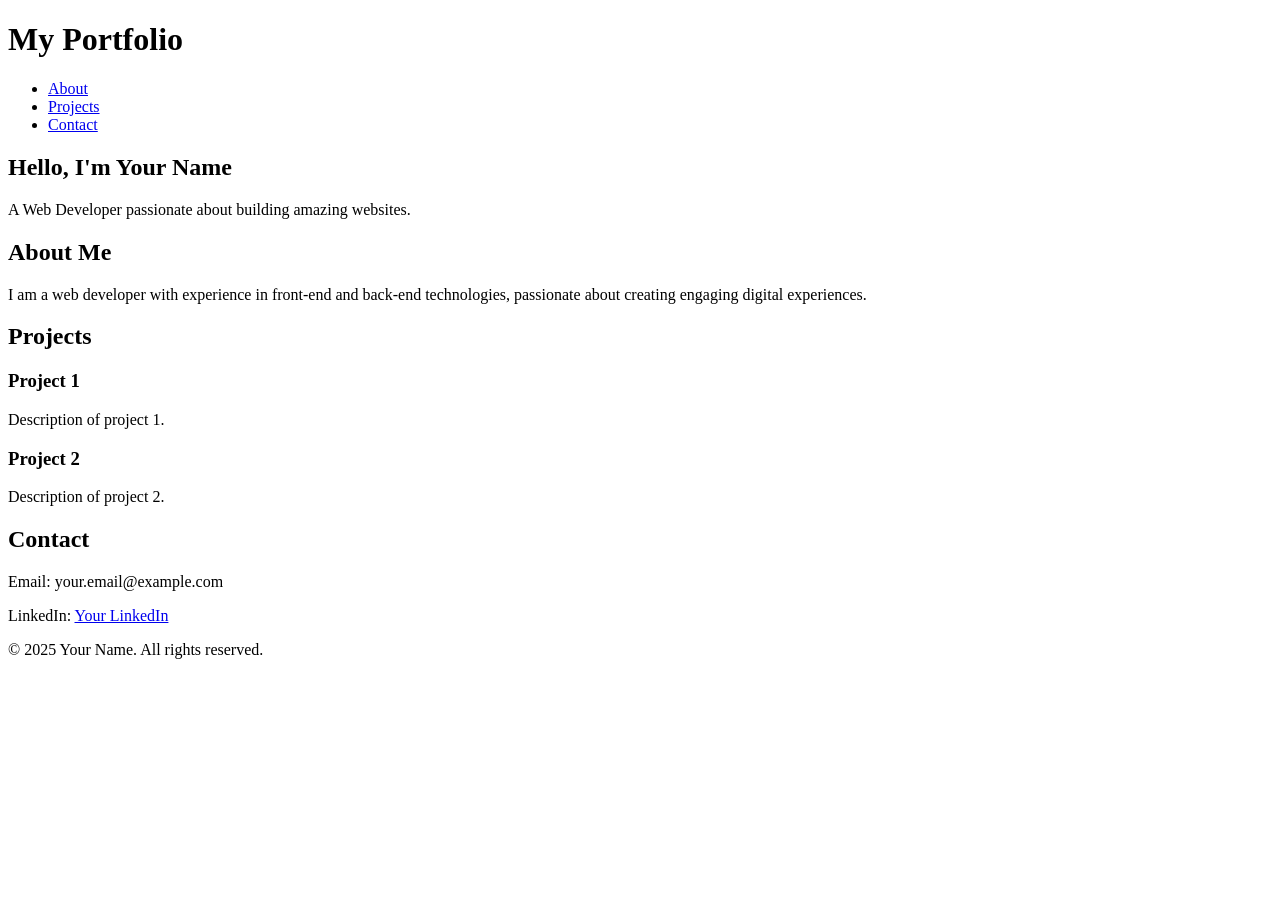
==== port.html @ 8d4b2bb9 "Create port.html" ====
<!DOCTYPE html>
<html lang="en">
<head>
    <meta charset="UTF-8">
    <meta name="viewport" content="width=device-width, initial-scale=1.0">
    <title>My Portfolio</title>
    <link rel="stylesheet" href="styles.css">
</head>
<body>
    <header>
        <div class="container">
            <h1>My Portfolio</h1>
            <nav>
                <ul>
                    <li><a href="#about">About</a></li>
                    <li><a href="#projects">Projects</a></li>
                    <li><a href="#contact">Contact</a></li>
                </ul>
            </nav>
        </div>
    </header>

    <section id="hero">
        <div class="container">
            <h2>Hello, I'm <span>Your Name</span></h2>
            <p>A Web Developer passionate about building amazing websites.</p>
        </div>
    </section>

    <section id="about">
        <div class="container">
            <h2>About Me</h2>
            <p>I am a web developer with experience in front-end and back-end technologies, passionate about creating engaging digital experiences.</p>
        </div>
    </section>

    <section id="projects">
        <div class="container">
            <h2>Projects</h2>
            <div class="project">
                <h3>Project 1</h3>
                <p>Description of project 1.</p>
            </div>
            <div class="project">
                <h3>Project 2</h3>
                <p>Description of project 2.</p>
            </div>
        </div>
    </section>

    <section id="contact">
        <div class="container">
            <h2>Contact</h2>
            <p>Email: your.email@example.com</p>
            <p>LinkedIn: <a href="#">Your LinkedIn</a></p>
        </div>
    </section>

    <footer>
        <div class="container">
            <p>&copy; 2025 Your Name. All rights reserved.</p>
        </div>
    </footer>
</body>
</html>
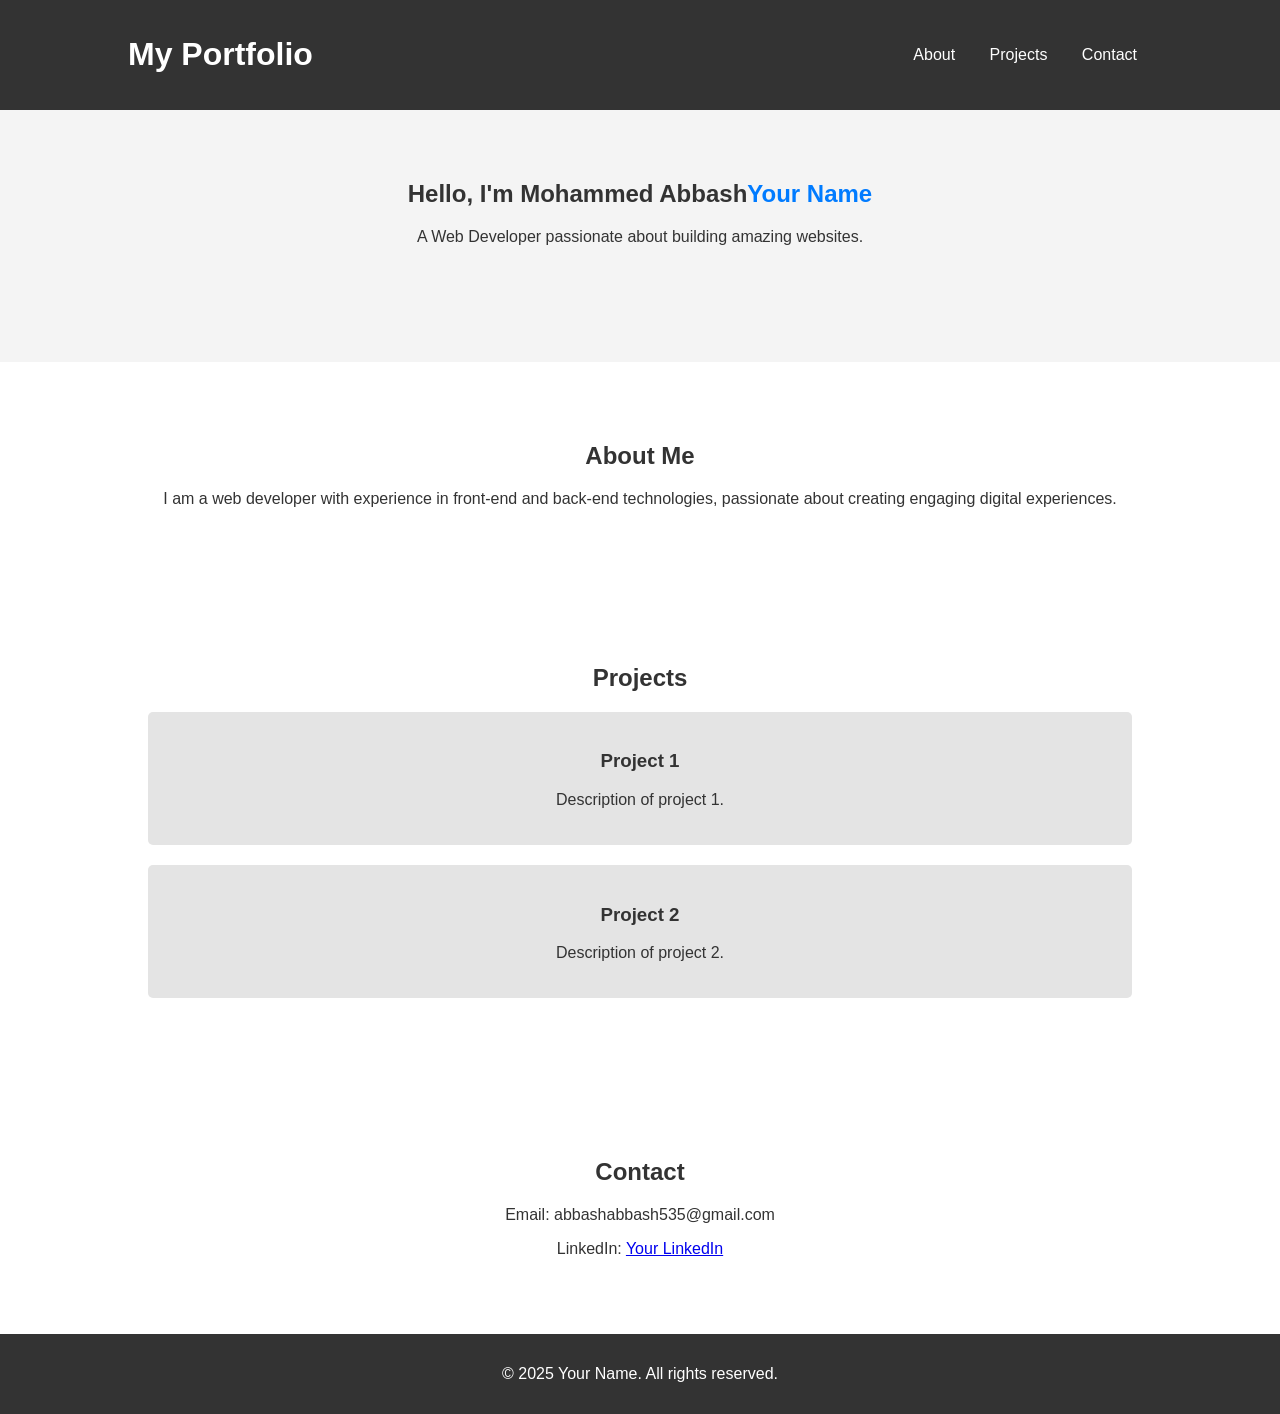
==== commit 7ffc0828: "Update port.html" ====
--- a/port.html
+++ b/port.html
@@ -4,7 +4,7 @@
     <meta charset="UTF-8">
     <meta name="viewport" content="width=device-width, initial-scale=1.0">
     <title>My Portfolio</title>
-    <link rel="stylesheet" href="styles.css">
+    <link rel="stylesheet" href="port.css">
 </head>
 <body>
     <header>
@@ -22,7 +22,7 @@
 
     <section id="hero">
         <div class="container">
-            <h2>Hello, I'm <span>Your Name</span></h2>
+            <h2>Hello, I'm Mohammed Abbash<span>Your Name</span></h2>
             <p>A Web Developer passionate about building amazing websites.</p>
         </div>
     </section>
@@ -51,7 +51,7 @@
     <section id="contact">
         <div class="container">
             <h2>Contact</h2>
-            <p>Email: your.email@example.com</p>
+            <p>Email: abbashabbash535@gmail.com</p>
             <p>LinkedIn: <a href="#">Your LinkedIn</a></p>
         </div>
     </section>
--- a/port.css
+++ b/port.css
@@ -0,0 +1,77 @@
+/* General Styles */
+body {
+    font-family: Arial, sans-serif;
+    margin: 0;
+    padding: 0;
+    color: #333;
+}
+
+/* Container */
+.container {
+    width: 80%;
+    margin: auto;
+    text-align: center;
+}
+
+/* Header */
+header {
+    background: #333;
+    color: white;
+    padding: 15px 0;
+    position: fixed;
+    width: 100%;
+    top: 0;
+}
+
+header .container {
+    display: flex;
+    justify-content: space-between;
+    align-items: center;
+}
+
+header nav ul {
+    list-style: none;
+    padding: 0;
+}
+
+header nav ul li {
+    display: inline;
+    margin: 0 15px;
+}
+
+header nav ul li a {
+    color: white;
+    text-decoration: none;
+}
+
+/* Hero Section */
+#hero {
+    background: #f4f4f4;
+    padding: 100px 0;
+    margin-top: 60px;
+}
+
+#hero h2 span {
+    color: #007BFF;
+}
+
+/* Sections */
+section {
+    padding: 60px 0;
+}
+
+/* Projects */
+.project {
+    background: #e4e4e4;
+    margin: 20px;
+    padding: 20px;
+    border-radius: 5px;
+}
+
+/* Footer */
+footer {
+    background: #333;
+    color: white;
+    text-align: center;
+    padding: 15px 0;
+}
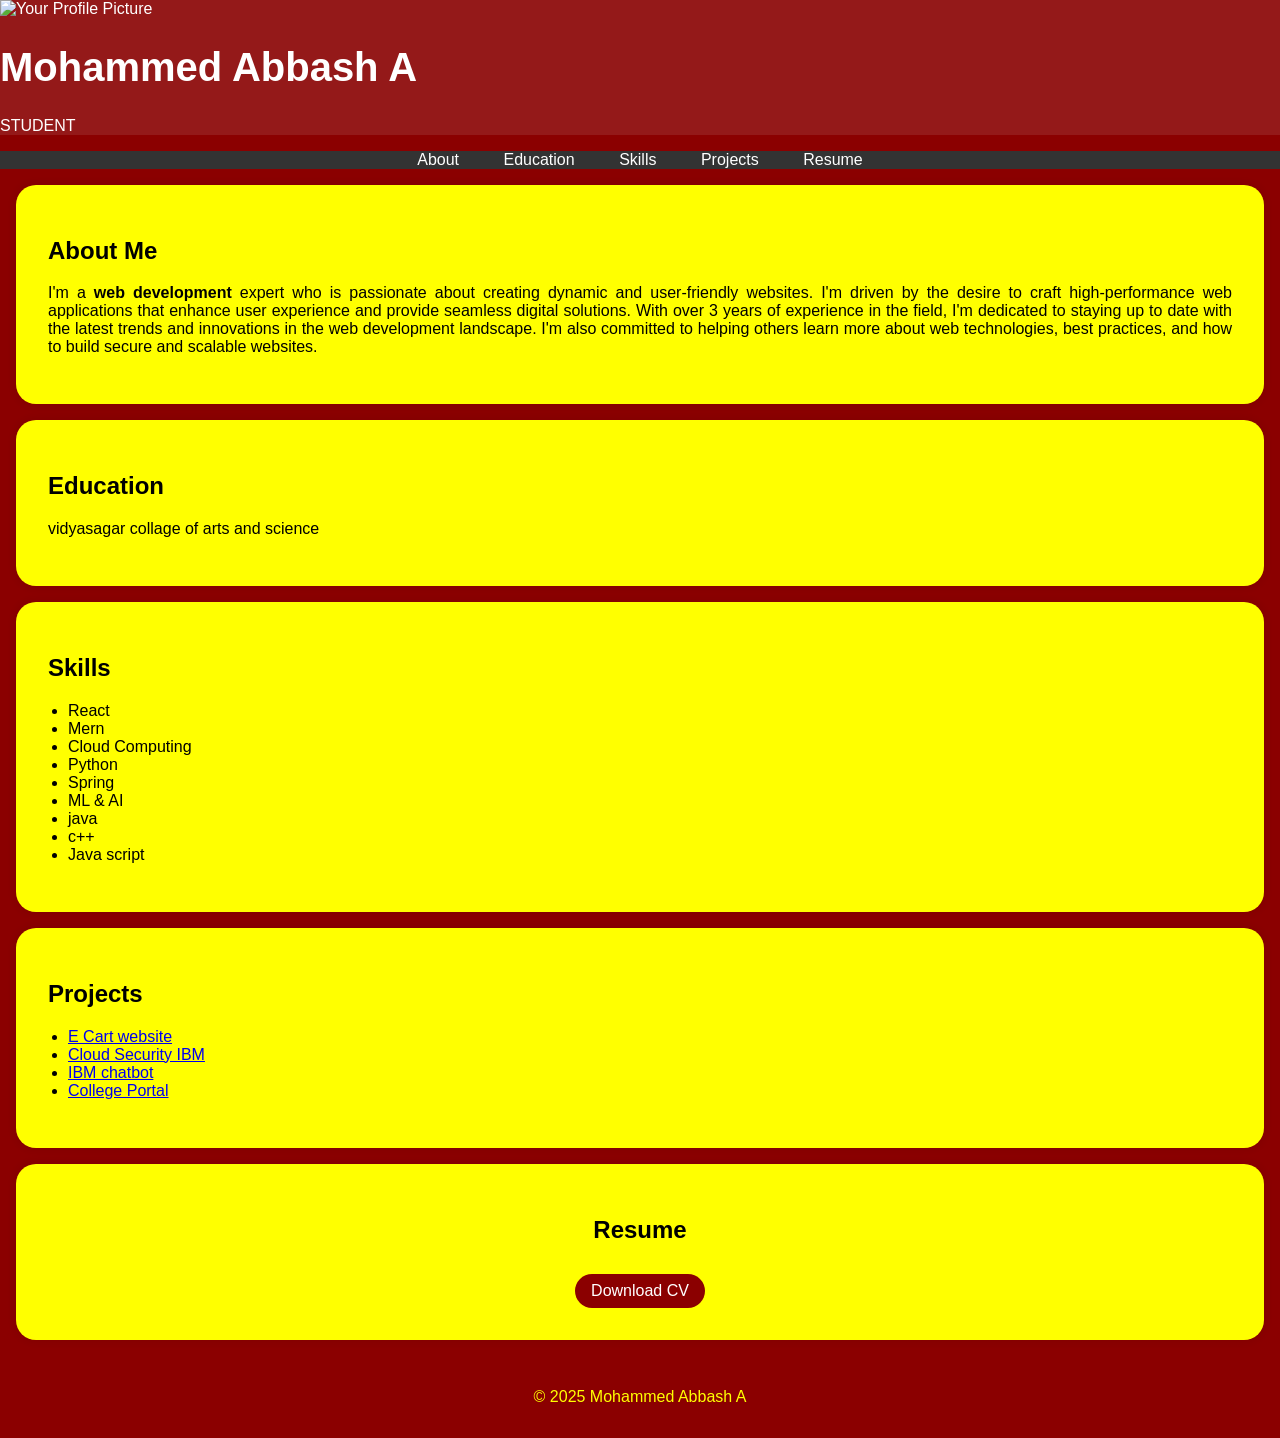
==== commit 943299aa: "Update port.html" ====
--- a/port.html
+++ b/port.html
@@ -1,65 +1,218 @@
 <!DOCTYPE html>
-<html lang="en">
+<html>
 <head>
-    <meta charset="UTF-8">
-    <meta name="viewport" content="width=device-width, initial-scale=1.0">
-    <title>My Portfolio</title>
-    <link rel="stylesheet" href="port.css">
+    <title>Portfolio</title>
+    <style>
+        body {
+            font-family: Arial, sans-serif;
+            margin: 0;
+            padding: 0;
+            background-color:darkred;
+
+        }
+
+        header {
+            background-color: #941919;
+
+            color: #fff;
+/* 
+            text-align: center;
+            padding: 2rem 0;
+            position: relative; /* Add this */
+        }
+
+        .header-content h1 {
+            font-size: 2.5rem;
+        }
+
+        /* Add styles for the round profile picture */
+            . {
+             
+            width: 100px; /* Adjust the size as needed */
+            height: 100px;
+            border-radius: 85%; /* Create a circular shape */
+            ; /* To ensure the image fills the circular area */
+            position: absolute; /* Add this */
+            top: 75px; /* Adjust top position as needed */
+            left: 75px; /* Adjust left position as needed */
+        }
+
+        nav {
+            background-color: #333; /* change navigation bar bg color*/
+            color: #fff;
+/* change nav bar font color */
+            text-align: center;
+        }
+
+        nav ul {
+            list-style-type: none;
+            padding: 0;
+        }
+
+        nav ul li {
+            display: inline;
+            margin: 0 20px;
+        }
+
+        nav ul li a {
+            text-decoration: none;
+            color: #fff;
+        }
+
+        .section-content {
+            background-color:yellow;
+/* change the bg section color */
+            padding: 2rem;
+            margin: 1rem;
+            border-radius: 20px;
+            box-shadow: 0 0 10px rgba(0, 0, 0, 0.1);
+            text-align: justify;
+        }
+
+        .download-button {
+            background-color:darkred;
+/* download button bg color */
+            color: #fff;
+/* dowload button font color */
+            padding: 0.5rem 1rem;
+            text-decoration: none;
+            border-radius: 20px;
+            display: inline-block;
+            margin-top: 10px;
+            align-self: center;
+        }
+
+        .download-button:hover {
+            background-color: #555;
+/* download button color while being pressed */
+        }
+
+        footer {
+            text-align: center;
+            padding: 1rem 0;
+            background-color:darkred;
+/* change the bg color of footer */
+            color:yellow;
+/* change the font color of footer */
+        }
+
+        ul {
+            list-style-type: disc;
+            padding-left: 20px;
+        }
+    </style>
 </head>
 <body>
     <header>
-        <div class="container">
-            <h1>My Portfolio</h1>
-            <nav>
-                <ul>
-                    <li><a href="#about">About</a></li>
-                    <li><a href="#projects">Projects</a></li>
-                    <li><a href="#contact">Contact</a></li>
-                </ul>
-            </nav>
+        <div class="header-content">
+            <!-- Add your profile picture here -->
+            <img src="https://assets.onecompiler.app/43d8x7v2w/43d8zww69/IMG_20250329_210654.jpg" alt ="Your Profile Picture" class="profile-picture">
+            <h1>Mohammed Abbash A</h1>
+            <p>STUDENT</p>
         </div>
     </header>
 
-    <section id="hero">
-        <div class="container">
-            <h2>Hello, I'm Mohammed Abbash<span>Your Name</span></h2>
-            <p>A Web Developer passionate about building amazing websites.</p>
-        </div>
-    </section>
+    <nav>
+        <ul>
+            <li><a href="#about">About</a></li>
+            <li><a href="#education">Education</a></li>
+            <li><a href="#skills">Skills</a></li>
+            <li><a href="#projects">Projects</a></li>
+            <li><a href="#resume">Resume</a></li>
+           
+        </ul>
+    </nav>
 
     <section id="about">
-        <div class="container">
+        <div class="section-content">
             <h2>About Me</h2>
-            <p>I am a web developer with experience in front-end and back-end technologies, passionate about creating engaging digital experiences.</p>
+            <p>I'm a <b>web development</b> expert who is passionate about creating dynamic and user-friendly websites. 
+                I'm driven by the desire to craft high-performance web applications that enhance user experience and provide
+                 seamless digital solutions. With over 3 years of experience in the field, I'm dedicated to staying up to date 
+                 with the latest trends and innovations in the 
+                 web development landscape. I'm also committed to helping others learn more about web technologies, 
+                 best practices, and how to build secure and scalable websites.</p>
+
+          
+        </div>
+    </section>
+
+    <section id="education">
+        <div class="section-content">
+            <h2>Education</h2>
+            <p>vidyasagar collage of arts and science</p>
+
+            
+            
+        </div>
+    </section>
+
+    <section id="skills">
+        <div class="section-content">
+            <h2>Skills</h2>
+            <ul>
+                <li>React</li>
+                <li>Mern</li>
+                <li>Cloud Computing</li>
+                <li>Python</li>
+                <li>Spring</li>
+                <li>ML & AI</li>
+                <li>java</li>
+                <li>c++</li>
+                <li>Java script</li>
+
+            </ul>
         </div>
     </section>
 
     <section id="projects">
-        <div class="container">
+        <div class="section-content">
             <h2>Projects</h2>
-            <div class="project">
-                <h3>Project 1</h3>
-                <p>Description of project 1.</p>
-            </div>
-            <div class="project">
-                <h3>Project 2</h3>
-                <p>Description of project 2.</p>
-            </div>
-        </div>
-    </section>
-
-    <section id="contact">
-        <div class="container">
-            <h2>Contact</h2>
-            <p>Email: abbashabbash535@gmail.com</p>
-            <p>LinkedIn: <a href="#">Your LinkedIn</a></p>
-        </div>
+            <ul>
+                <li><a href="#">E Cart website</a></li>
+                <li><a href="#">Cloud Security IBM</a></li>
+                <li><a href="#">IBM chatbot</a></li>
+                <li><a href="#">College Portal</a></li> 
+
+                <!-- Add more project links here -->
+            </ul>
+        </div>
+    </section>
+
+    <section id="resume">
+    
+        <div class="section-content">
+            <center>
+            <h2>Resume</h2>
+            <a href="file.pdf" target="_blank" class="download-button">Download CV</a>
+        </center>
+
+        </div>
+        
     </section>
 
     <footer>
-        <div class="container">
-            <p>&copy; 2025 Your Name. All rights reserved.</p>
-        </div>
+        <p>&copy; 2025 Mohammed Abbash A</p>
+
     </footer>
+
+    <script>
+        // Smooth scrolling to section when clicking on navigation links
+        document.querySelectorAll('a[href^="#"]').forEach(anchor => {
+            anchor.addEventListener('click', function(e) {
+                e.preventDefault();
+
+                const targetId = this.getAttribute('href').substring(1);
+                const targetElement = document.getElementById(targetId);
+
+                if (targetElement) {
+                    window.scrollTo({
+                        top: targetElement.offsetTop,
+                        behavior: 'smooth'
+                    });
+                }
+            });
+        });
+    </script>
 </body>
 </html>
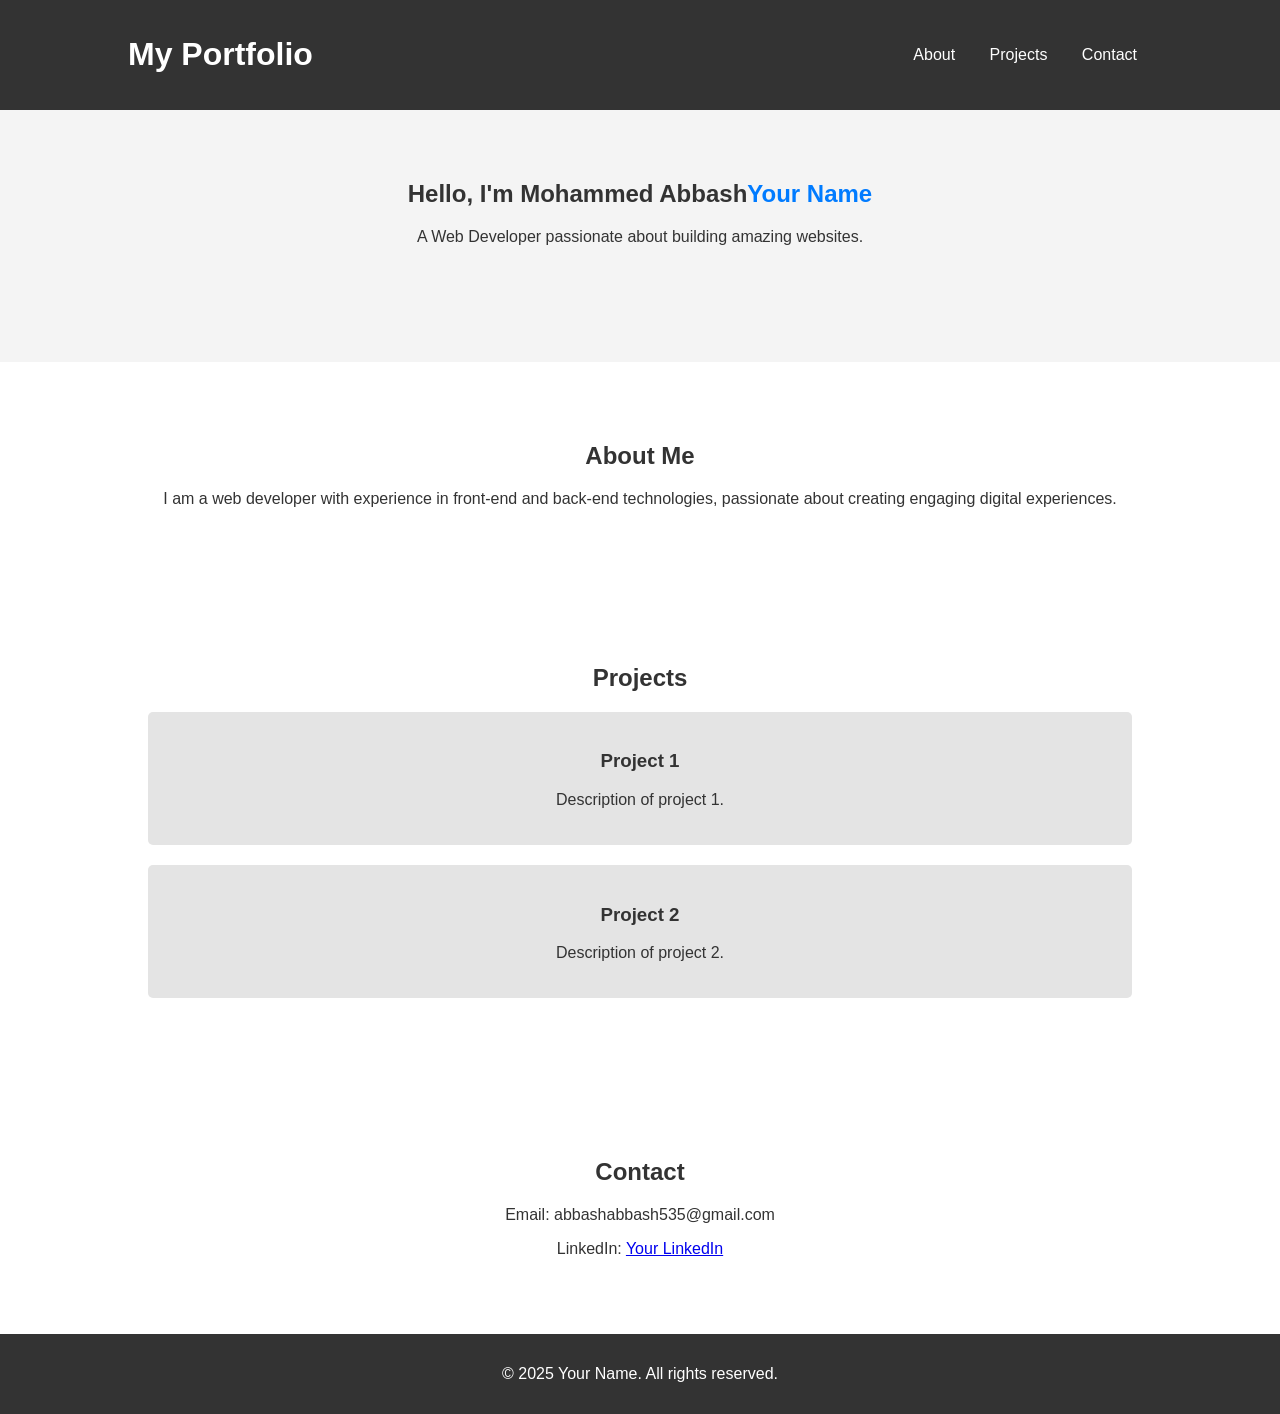
==== commit 56fa91c6: "Update port.html" ====
--- a/port.html
+++ b/port.html
@@ -1,218 +1,65 @@
 <!DOCTYPE html>
-<html>
+<html lang="en">
 <head>
-    <title>Portfolio</title>
-    <style>
-        body {
-            font-family: Arial, sans-serif;
-            margin: 0;
-            padding: 0;
-            background-color:darkred;
-
-        }
-
-        header {
-            background-color: #941919;
-
-            color: #fff;
-/* 
-            text-align: center;
-            padding: 2rem 0;
-            position: relative; /* Add this */
-        }
-
-        .header-content h1 {
-            font-size: 2.5rem;
-        }
-
-        /* Add styles for the round profile picture */
-            . {
-             
-            width: 100px; /* Adjust the size as needed */
-            height: 100px;
-            border-radius: 85%; /* Create a circular shape */
-            ; /* To ensure the image fills the circular area */
-            position: absolute; /* Add this */
-            top: 75px; /* Adjust top position as needed */
-            left: 75px; /* Adjust left position as needed */
-        }
-
-        nav {
-            background-color: #333; /* change navigation bar bg color*/
-            color: #fff;
-/* change nav bar font color */
-            text-align: center;
-        }
-
-        nav ul {
-            list-style-type: none;
-            padding: 0;
-        }
-
-        nav ul li {
-            display: inline;
-            margin: 0 20px;
-        }
-
-        nav ul li a {
-            text-decoration: none;
-            color: #fff;
-        }
-
-        .section-content {
-            background-color:yellow;
-/* change the bg section color */
-            padding: 2rem;
-            margin: 1rem;
-            border-radius: 20px;
-            box-shadow: 0 0 10px rgba(0, 0, 0, 0.1);
-            text-align: justify;
-        }
-
-        .download-button {
-            background-color:darkred;
-/* download button bg color */
-            color: #fff;
-/* dowload button font color */
-            padding: 0.5rem 1rem;
-            text-decoration: none;
-            border-radius: 20px;
-            display: inline-block;
-            margin-top: 10px;
-            align-self: center;
-        }
-
-        .download-button:hover {
-            background-color: #555;
-/* download button color while being pressed */
-        }
-
-        footer {
-            text-align: center;
-            padding: 1rem 0;
-            background-color:darkred;
-/* change the bg color of footer */
-            color:yellow;
-/* change the font color of footer */
-        }
-
-        ul {
-            list-style-type: disc;
-            padding-left: 20px;
-        }
-    </style>
+    <meta charset="UTF-8">
+    <meta name="viewport" content="width=device-width, initial-scale=1.0">
+    <title>My Portfolio</title>
+    <link rel="stylesheet" href="port.css">
 </head>
 <body>
     <header>
-        <div class="header-content">
-            <!-- Add your profile picture here -->
-            <img src="https://assets.onecompiler.app/43d8x7v2w/43d8zww69/IMG_20250329_210654.jpg" alt ="Your Profile Picture" class="profile-picture">
-            <h1>Mohammed Abbash A</h1>
-            <p>STUDENT</p>
+        <div class="container">
+            <h1>My Portfolio</h1>
+            <nav>
+                <ul>
+                    <li><a href="#about">About</a></li>
+                    <li><a href="#projects">Projects</a></li>
+                    <li><a href="#contact">Contact</a></li>
+                </ul>
+            </nav>
         </div>
     </header>
 
-    <nav>
-        <ul>
-            <li><a href="#about">About</a></li>
-            <li><a href="#education">Education</a></li>
-            <li><a href="#skills">Skills</a></li>
-            <li><a href="#projects">Projects</a></li>
-            <li><a href="#resume">Resume</a></li>
-           
-        </ul>
-    </nav>
-
-    <section id="about">
-        <div class="section-content">
-            <h2>About Me</h2>
-            <p>I'm a <b>web development</b> expert who is passionate about creating dynamic and user-friendly websites. 
-                I'm driven by the desire to craft high-performance web applications that enhance user experience and provide
-                 seamless digital solutions. With over 3 years of experience in the field, I'm dedicated to staying up to date 
-                 with the latest trends and innovations in the 
-                 web development landscape. I'm also committed to helping others learn more about web technologies, 
-                 best practices, and how to build secure and scalable websites.</p>
-
-          
+    <section id="hero">
+        <div class="container">
+            <h2>Hello, I'm Mohammed Abbash<span>Your Name</span></h2>
+            <p>A Web Developer passionate about building amazing websites.</p>
         </div>
     </section>
 
-    <section id="education">
-        <div class="section-content">
-            <h2>Education</h2>
-            <p>vidyasagar collage of arts and science</p>
-
-            
-            
-        </div>
-    </section>
-
-    <section id="skills">
-        <div class="section-content">
-            <h2>Skills</h2>
-            <ul>
-                <li>React</li>
-                <li>Mern</li>
-                <li>Cloud Computing</li>
-                <li>Python</li>
-                <li>Spring</li>
-                <li>ML & AI</li>
-                <li>java</li>
-                <li>c++</li>
-                <li>Java script</li>
-
-            </ul>
+    <section id="about">
+        <div class="container">
+            <h2>About Me</h2>
+            <p>I am a web developer with experience in front-end and back-end technologies, passionate about creating engaging digital experiences.</p>
         </div>
     </section>
 
     <section id="projects">
-        <div class="section-content">
+        <div class="container">
             <h2>Projects</h2>
-            <ul>
-                <li><a href="#">E Cart website</a></li>
-                <li><a href="#">Cloud Security IBM</a></li>
-                <li><a href="#">IBM chatbot</a></li>
-                <li><a href="#">College Portal</a></li> 
-
-                <!-- Add more project links here -->
-            </ul>
+            <div class="project">
+                <h3>Project 1</h3>
+                <p>Description of project 1.</p>
+            </div>
+            <div class="project">
+                <h3>Project 2</h3>
+                <p>Description of project 2.</p>
+            </div>
         </div>
     </section>
 
-    <section id="resume">
-    
-        <div class="section-content">
-            <center>
-            <h2>Resume</h2>
-            <a href="file.pdf" target="_blank" class="download-button">Download CV</a>
-        </center>
-
+    <section id="contact">
+        <div class="container">
+            <h2>Contact</h2>
+            <p>Email: abbashabbash535@gmail.com</p>
+            <p>LinkedIn: <a href="#">Your LinkedIn</a></p>
         </div>
-        
     </section>
 
     <footer>
-        <p>&copy; 2025 Mohammed Abbash A</p>
-
+        <div class="container">
+            <p>&copy; 2025 Your Name. All rights reserved.</p>
+        </div>
     </footer>
-
-    <script>
-        // Smooth scrolling to section when clicking on navigation links
-        document.querySelectorAll('a[href^="#"]').forEach(anchor => {
-            anchor.addEventListener('click', function(e) {
-                e.preventDefault();
-
-                const targetId = this.getAttribute('href').substring(1);
-                const targetElement = document.getElementById(targetId);
-
-                if (targetElement) {
-                    window.scrollTo({
-                        top: targetElement.offsetTop,
-                        behavior: 'smooth'
-                    });
-                }
-            });
-        });
-    </script>
 </body>
 </html>
--- a/port.css
+++ b/port.css
@@ -0,0 +1,77 @@
+/* General Styles */
+body {
+    font-family: Arial, sans-serif;
+    margin: 0;
+    padding: 0;
+    color: #333;
+}
+
+/* Container */
+.container {
+    width: 80%;
+    margin: auto;
+    text-align: center;
+}
+
+/* Header */
+header {
+    background: #333;
+    color: white;
+    padding: 15px 0;
+    position: fixed;
+    width: 100%;
+    top: 0;
+}
+
+header .container {
+    display: flex;
+    justify-content: space-between;
+    align-items: center;
+}
+
+header nav ul {
+    list-style: none;
+    padding: 0;
+}
+
+header nav ul li {
+    display: inline;
+    margin: 0 15px;
+}
+
+header nav ul li a {
+    color: white;
+    text-decoration: none;
+}
+
+/* Hero Section */
+#hero {
+    background: #f4f4f4;
+    padding: 100px 0;
+    margin-top: 60px;
+}
+
+#hero h2 span {
+    color: #007BFF;
+}
+
+/* Sections */
+section {
+    padding: 60px 0;
+}
+
+/* Projects */
+.project {
+    background: #e4e4e4;
+    margin: 20px;
+    padding: 20px;
+    border-radius: 5px;
+}
+
+/* Footer */
+footer {
+    background: #333;
+    color: white;
+    text-align: center;
+    padding: 15px 0;
+}
